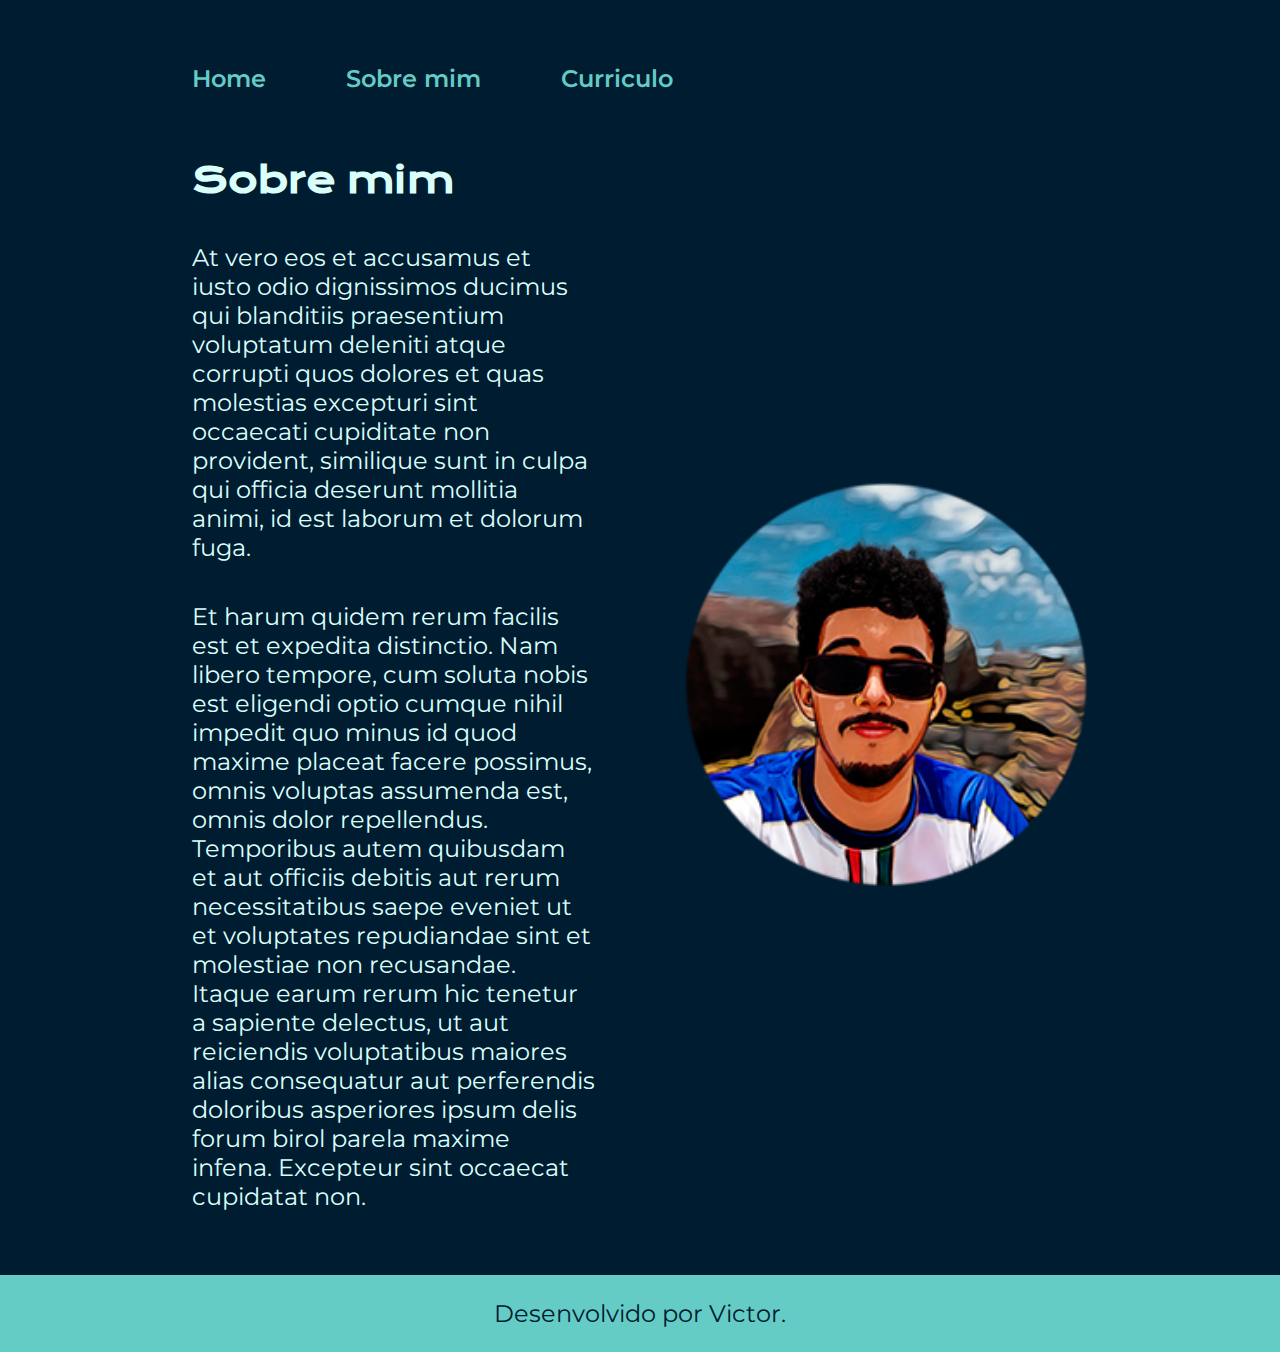
==== about.html @ b3f3bd87 "Add files via upload" ====
<!DOCTYPE html>
<html lang="pt-br">
<head>
    <meta charset="UTF-8">
    <meta http-equiv="X-UA-Compatible" content="IE=edge">
    <meta name="viewport" content="width=device-width, initial-scale=1.0">
    <title>Sobre mim</title>
    <link rel="stylesheet" href="./styles/style.css">
</head>
<body >
    <header class="cabecalho">
        <nav class="cabecalho__menu">
            <a class="cabecalho__menu__link" href="index.html"> Home</a>
            <a class="cabecalho__menu__link" href="about.html">Sobre mim</a>
            <a class="cabecalho__menu__link" href="curriculo.html">Curriculo</a>
        </nav>
    </header>

    <main class="apresentacao">
        <section class="apresentacao__conteudo">
            <h1 class="apresentacao__conteudo__titulo">Sobre mim</h1>
            <p class="apresentacao__conteudo__texto">At vero eos et accusamus et iusto odio dignissimos ducimus qui blanditiis praesentium voluptatum deleniti atque corrupti quos dolores et quas molestias excepturi sint occaecati cupiditate non provident, similique sunt in culpa qui officia deserunt mollitia animi, id est laborum et dolorum fuga.</p>
            <p class="apresentacao__conteudo__texto">Et harum quidem rerum facilis est et expedita distinctio. Nam libero tempore, cum soluta nobis est eligendi optio cumque nihil impedit quo minus id quod maxime placeat facere possimus, omnis voluptas assumenda est, omnis dolor repellendus. Temporibus autem quibusdam et aut officiis debitis aut rerum necessitatibus saepe eveniet ut et voluptates repudiandae sint et molestiae non recusandae. Itaque earum rerum hic tenetur a sapiente delectus, ut aut reiciendis voluptatibus maiores alias consequatur aut perferendis doloribus asperiores ipsum delis forum birol parela maxime infena. Excepteur sint occaecat cupidatat non.</p>
        </section>
        <img class="apresentacao__imagem" src="./assets/imagem.png" alt="">
    </main>

    <footer class="rodape">
        <p>Desenvolvido por Victor.</p>
    </footer>
</body>
</html>
---- styles/style.css ----
@import url('https://fonts.googleapis.com/css2?family=Krona+One&family=Montserrat:wght@400;600&display=swap');

:root {
    --cor-primaria: #001C30;
    --cor-secundaria: #DAFFFB;
    --cor-terciaria: #64CCC5;
    --cor-hover: #176B87;

    --fonte-primaria: 'Krona One', sans-serif;
    --fonte-secundaria: 'Montserrat', sans-serif;
}

*{
    margin: 0;
    padding: 0;
}

body{
    /* height: 100vh; */
    box-sizing: border-box;
    background-color: var(--cor-primaria);
    color: var(--cor-secundaria);
}

.cabecalho{
    padding: 5% 0% 0% 15%;
}

.cabecalho__menu{
    display: flex;
    gap: 80px;
}

.cabecalho__menu__link{
    font-family: var(--fonte-secundaria);
    font-size: 1.5rem;
    font-weight: 600;
    color: var(--cor-terciaria);
    text-decoration: none;
}

.apresentacao{
    padding: 5% 15%;
    display: flex;
    align-items: center;
    justify-content: space-between;
    gap: 10%;
}
.apresentacao__conteudo{
    width: 50%;
    display: flex;
    flex-direction: column;
    gap: 40px;
}

.apresentacao__conteudo__titulo{
    font-size: 2.25rem;
    font-family: var(--fonte-primaria);
}

.titulo-destaque{
    color: var(--cor-terciaria);
}

.apresentacao__conteudo__texto{
    font-size: 1.5rem;
    font-family: var(--fonte-secundaria);
}
.apresentacao__conteudo__texto a{
    text-decoration: none;
    color: var(--cor-terciaria);
}


.apresentacao__links{
    display: flex;
    justify-content: space-between;
    flex-direction: column;
    align-items: center;
    gap: 32px;
}

.apresentacao__links__subtitulo {
    font-family: var(--fonte-primaria);
    font-weight: 400;
    font-size: 1.5rem;
}

.apresentacao__links__navegacao{
    display: flex;
    justify-content: center;
    gap: 16px;
    border: 2px solid var(--cor-terciaria);
    width: 50%;
    text-align: center;
    border-radius: 8px;
    font-size: 1.5rem;
    font-weight: 600;
    padding: 21.5px 0;
    text-decoration: none;
    color: var(--cor-secundaria);
    font-family: var(--fonte-secundaria);
    
}

.apresentacao__links__link:hover {
    background-color: var(--cor-hover);
    
}

.apresentacao__imagem{
    width: 50%;
}

.rodape {
    padding: 24px;
    text-align: center;
    background-color: var(--cor-terciaria);
    color: var(--cor-primaria);
    font-family: var(--fonte-secundaria);
    font-size: 1.5rem;
    font-weight: 400;
}

@media (max-width: 1200px){
    .cabecalho{
        padding: 8% ;
    }

    .cabecalho__menu{
        justify-content: center;
    }

    .apresentacao{
        flex-direction: column-reverse;
        padding: 5%;
    }
    .apresentacao__conteudo{
        width: auto;
    }
}
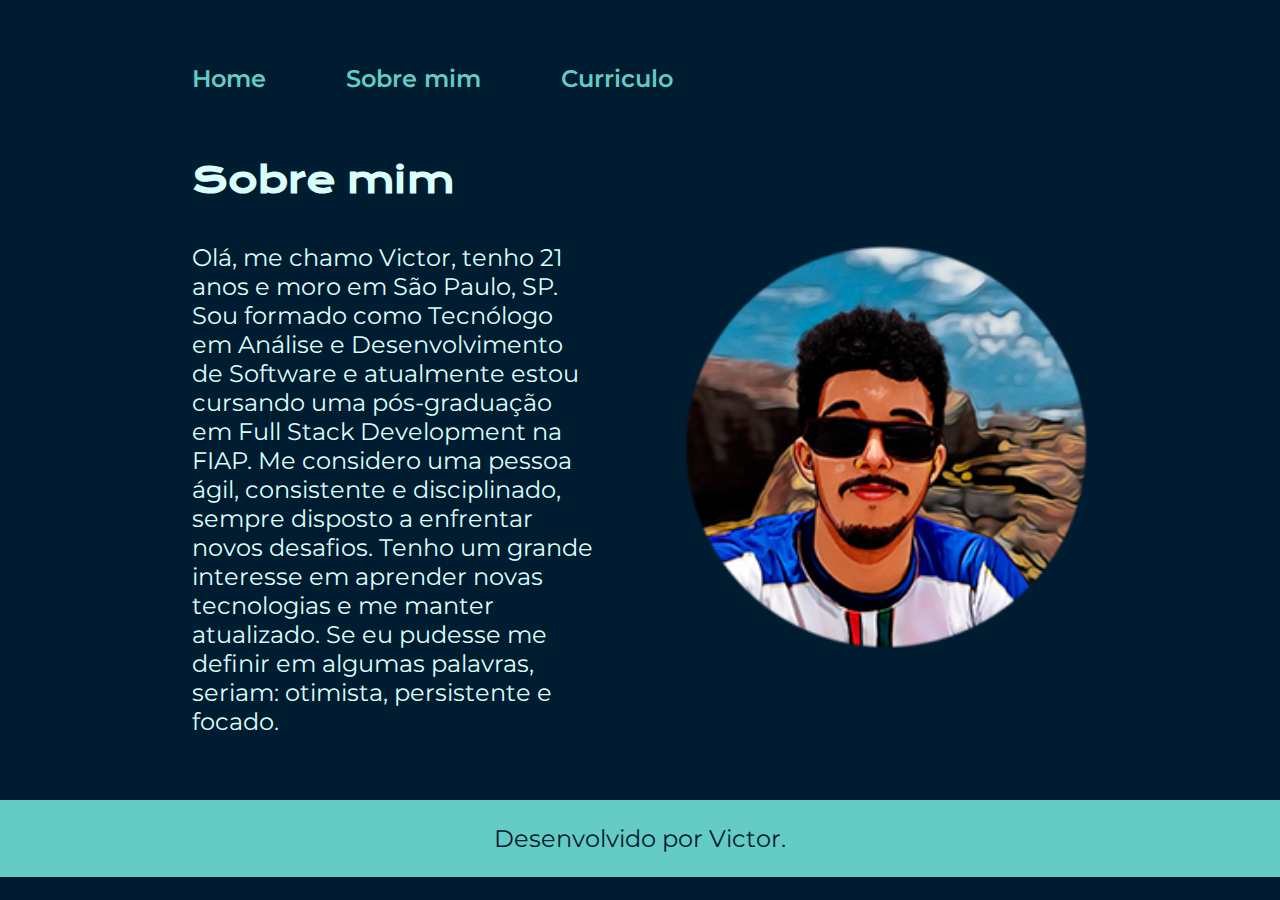
==== commit 354cf5c4: "Alterando informações do site" ====
--- a/about.html
+++ b/about.html
@@ -19,8 +19,10 @@
     <main class="apresentacao">
         <section class="apresentacao__conteudo">
             <h1 class="apresentacao__conteudo__titulo">Sobre mim</h1>
-            <p class="apresentacao__conteudo__texto">At vero eos et accusamus et iusto odio dignissimos ducimus qui blanditiis praesentium voluptatum deleniti atque corrupti quos dolores et quas molestias excepturi sint occaecati cupiditate non provident, similique sunt in culpa qui officia deserunt mollitia animi, id est laborum et dolorum fuga.</p>
-            <p class="apresentacao__conteudo__texto">Et harum quidem rerum facilis est et expedita distinctio. Nam libero tempore, cum soluta nobis est eligendi optio cumque nihil impedit quo minus id quod maxime placeat facere possimus, omnis voluptas assumenda est, omnis dolor repellendus. Temporibus autem quibusdam et aut officiis debitis aut rerum necessitatibus saepe eveniet ut et voluptates repudiandae sint et molestiae non recusandae. Itaque earum rerum hic tenetur a sapiente delectus, ut aut reiciendis voluptatibus maiores alias consequatur aut perferendis doloribus asperiores ipsum delis forum birol parela maxime infena. Excepteur sint occaecat cupidatat non.</p>
+            <p class="apresentacao__conteudo__texto">Olá, me chamo Victor, tenho 21 anos e moro em São Paulo, SP. Sou formado como Tecnólogo em Análise e Desenvolvimento de Software e atualmente estou cursando uma pós-graduação em Full Stack Development na FIAP.
+
+                Me considero uma pessoa ágil, consistente e disciplinado, sempre disposto a enfrentar novos desafios. Tenho um grande interesse em aprender novas tecnologias e me manter atualizado. Se eu pudesse me definir em algumas palavras, seriam: otimista, persistente e focado.
+                </p>
         </section>
         <img class="apresentacao__imagem" src="./assets/imagem.png" alt="">
     </main>
--- a/styles/style.css
+++ b/styles/style.css
@@ -91,7 +91,7 @@
     justify-content: center;
     gap: 16px;
     border: 2px solid var(--cor-terciaria);
-    width: 50%;
+    width:70%;
     text-align: center;
     border-radius: 8px;
     font-size: 1.5rem;
@@ -124,11 +124,12 @@
 
 @media (max-width: 1200px){
     .cabecalho{
-        padding: 8% ;
+        padding: 5% ;
     }
 
     .cabecalho__menu{
         justify-content: center;
+        gap: 10%;
     }
 
     .apresentacao{
@@ -139,3 +140,18 @@
         width: auto;
     }
 }
+
+@media (max-width: 450px){
+    .cabecalho__menu{
+        gap: 4%;
+    }
+}
+
+@media (max-width: 390px){
+    .cabecalho__menu{
+        gap: 2%;
+        flex-direction: column;
+        align-items: center;
+    }
+
+}
